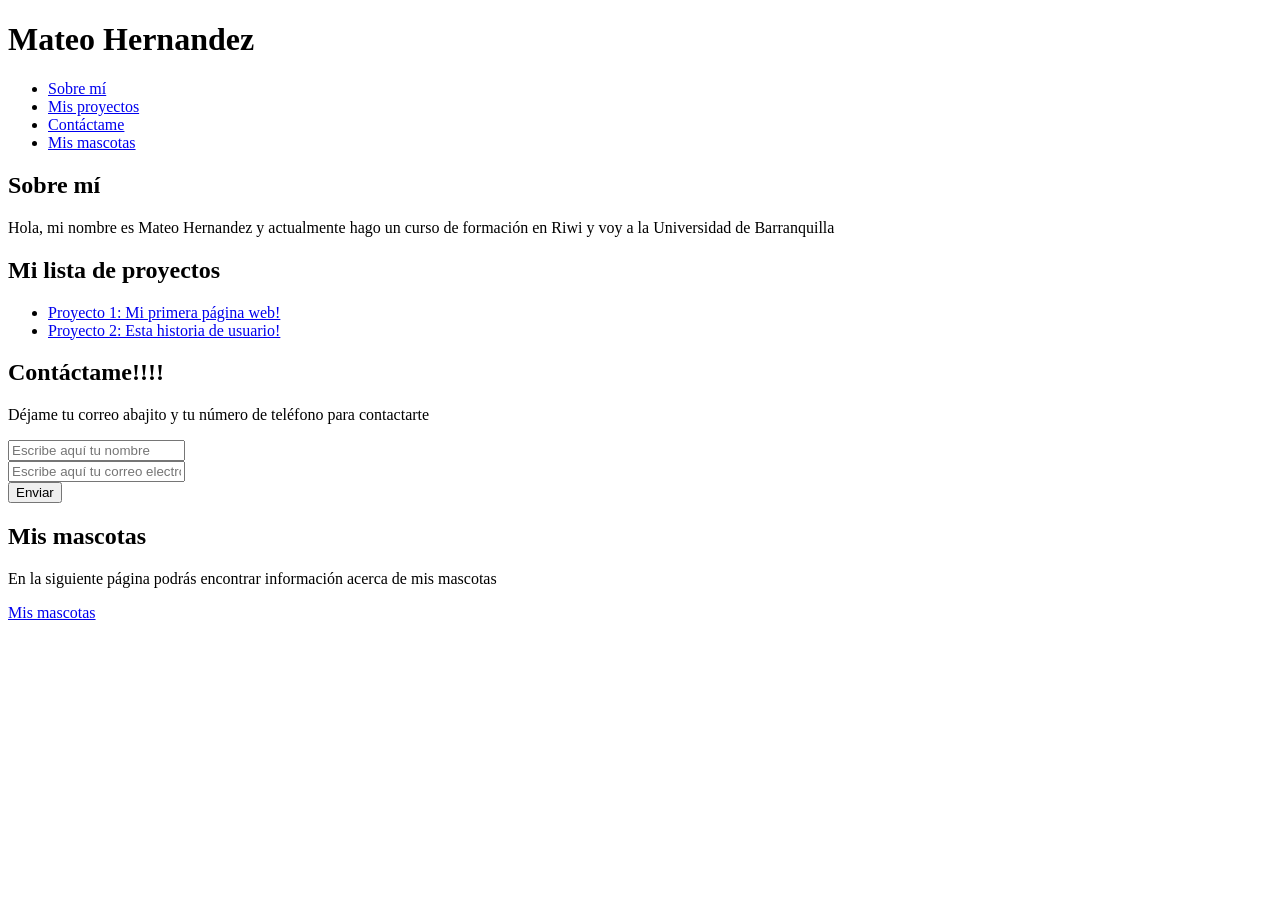
==== index.html @ 8d3a4a5f "Add files via upload" ====
<!DOCTYPE html>
<html lang="es">
<head>
    <link rel="stylesheet" href="styles.css">
    <meta name="viewport" content="width=device-width, initial-scale=1.0">
    <meta charset="UTF-8">
    <title>Mi Portafolio</title>
</head>
<body>
    <header>
        <h1> Mateo Hernandez</h1>
        <nav>
            <ul>
                <li><a href="#Sobre-mí">Sobre mí</a></li>
                <li><a href="#Mi-lista-de-proyectos">Mis proyectos</a></li>
                <li><a href="#Contáctame!!!!">Contáctame</a></li>
                <li><a href="mascotas.html">Mis mascotas</a></li>
            </ul>
        </nav>
    </header>
    <section id="Sobre-mí"> 
        <h2>Sobre mí</h2> 
            <p> Hola, mi nombre es Mateo Hernandez y actualmente hago un curso de formación en Riwi y voy a la Universidad de Barranquilla</p>
    </section>
    <section id="Mi-lista-de-proyectos">
        <h2>Mi lista de proyectos</h2>
        <ul>
            <li><a href="#">Proyecto 1: Mi primera página web!</a></li>
            <li><a href="#">Proyecto 2: Esta historia de usuario!</a></li>
        </ul>
    </section>
    <section id ="Contáctame!!!!">
        <h1> Contáctame!!!!</h1>
        <p> Déjame tu correo abajito y tu número de teléfono para contactarte</p>
        <form>
            <input type="text" placeholder="Escribe aquí tu nombre">
            <br>
            <input type="text" placeholder="Escribe aquí tu correo electrónico">
            <br>
            <button type ="submit">Enviar</button>
        </form>
                <h2> Mis mascotas</h2>
            <p> En la siguiente página podrás encontrar información acerca de mis mascotas </p>      
            <a href="mascotas.html"> Mis mascotas</a>
    </section>
    
</body>
</html>
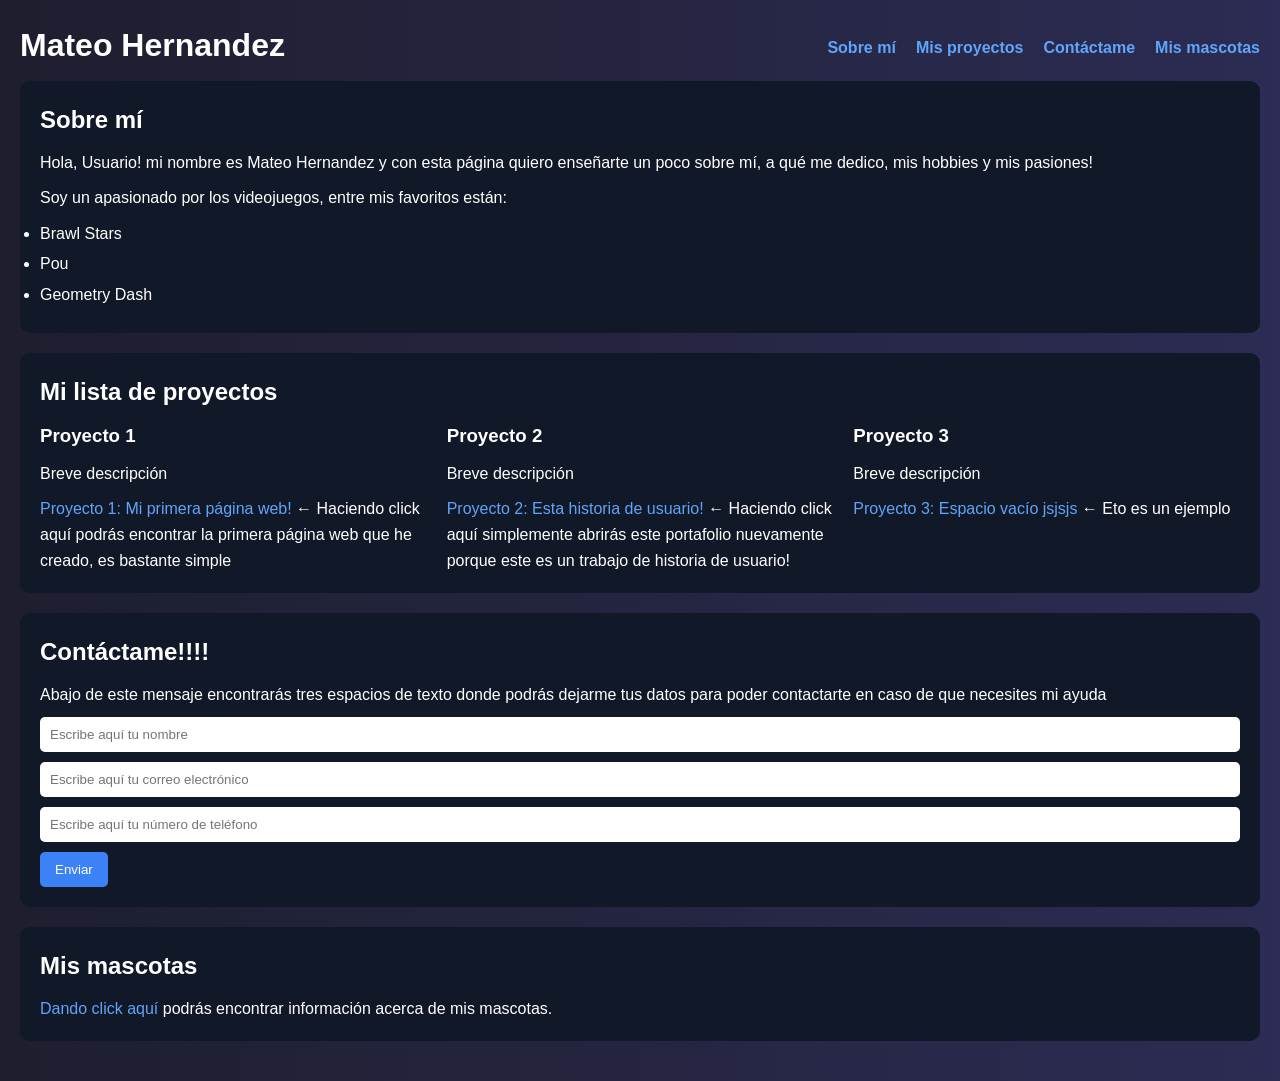
==== commit 41cd50c5: "Actualización de index y el css" ====
--- a/index.html
+++ b/index.html
@@ -10,7 +10,7 @@
     <header>
         <h1> Mateo Hernandez</h1>
         <nav>
-            <ul>
+            <ul id="gustos">
                 <li><a href="#Sobre-mí">Sobre mí</a></li>
                 <li><a href="#Mi-lista-de-proyectos">Mis proyectos</a></li>
                 <li><a href="#Contáctame!!!!">Contáctame</a></li>
@@ -20,29 +20,60 @@
     </header>
     <section id="Sobre-mí"> 
         <h2>Sobre mí</h2> 
-            <p> Hola, mi nombre es Mateo Hernandez y actualmente hago un curso de formación en Riwi y voy a la Universidad de Barranquilla</p>
+            <p> Hola, Usuario! mi nombre es Mateo Hernandez y con esta página quiero enseñarte un poco sobre mí, a qué me dedico, mis hobbies y mis pasiones!</p>
+            <div class="pasiones">
+                <p> Soy un apasionado por los videojuegos, entre mis favoritos están:</p>   
+                    <ul class ="listado">
+                        <li>Brawl Stars</li>
+                        <li>Pou</li>
+                        <li>Geometry Dash</li>
+                    </ul>
+            </div>
+
+            <div class="pasion2">
+
+            </div>      
     </section>
+
     <section id="Mi-lista-de-proyectos">
         <h2>Mi lista de proyectos</h2>
-        <ul>
-            <li><a href="#">Proyecto 1: Mi primera página web!</a></li>
-            <li><a href="#">Proyecto 2: Esta historia de usuario!</a></li>
-        </ul>
+        <div class="grid">
+            <div>
+                <h3> Proyecto 1</h3>
+                 <p> Breve descripción</p>
+                 <a href="#">Proyecto 1: Mi primera página web!</a> ← Haciendo click aquí podrás encontrar la primera página web que he creado, es bastante simple
+            </div>
+            
+            <div>
+                <h3> Proyecto 2 </h3>
+                <p> Breve descripción </p>
+                <a href="#">Proyecto 2: Esta historia de usuario!</a> ← Haciendo click aquí simplemente abrirás este portafolio nuevamente porque este es un trabajo de historia de usuario!
+            </div>
+            <div>
+                <h3> Proyecto 3</h3>
+                <p> Breve descripción </p>
+                <a href="#">Proyecto 3: Espacio vacío jsjsjs</a> ← Eto es un ejemplo
+            </div>
+        </div>
     </section>
+    
     <section id ="Contáctame!!!!">
         <h1> Contáctame!!!!</h1>
-        <p> Déjame tu correo abajito y tu número de teléfono para contactarte</p>
-        <form>
+        <p> Abajo de este mensaje encontrarás tres espacios de texto donde podrás dejarme tus datos para poder contactarte en caso de que necesites mi ayuda</p>
+        <form id="espaciodeabajito">
             <input type="text" placeholder="Escribe aquí tu nombre">
-            <br>
+        <br>
             <input type="text" placeholder="Escribe aquí tu correo electrónico">
-            <br>
+        <br>
+            <input type="text" placeholder="Escribe aquí tu número de teléfono">
+        <br>
             <button type ="submit">Enviar</button>
         </form>
-                <h2> Mis mascotas</h2>
-            <p> En la siguiente página podrás encontrar información acerca de mis mascotas </p>      
-            <a href="mascotas.html"> Mis mascotas</a>
     </section>
-    
+
+    <section id ="contactame">
+        <h2> Mis mascotas</h2>
+            <a href="mascotas.html"> Dando click aquí </a> podrás encontrar información acerca de mis mascotas. 
+    </section>
 </body>
-</html>
+</html>
--- a/styles.css
+++ b/styles.css
@@ -0,0 +1,151 @@
+
+* {
+    margin: 0;
+    padding: 0;
+    box-sizing: border-box;
+}
+
+body {
+    font-family: Arial, Helvetica, sans-serif;
+    background: linear-gradient(to right, #1e1e2f, #2c2c54);
+    color: #ffffff;
+    line-height: 1.6;
+    padding: 20px;
+}
+
+#listado {
+    padding-left: 20px;
+}
+
+#pasiones {
+    background-color: #000000;
+}
+
+
+header {
+    display: flex;
+    justify-content: space-between;
+    align-items: center;
+}
+
+header h1 {
+    text-align: center;
+    margin-bottom: 10px;
+}
+
+nav ul {
+    display: flex;
+    justify-content: center;
+    gap: 20px;
+    list-style: none;
+}
+
+nav a {
+    text-decoration: none;
+    color: #60a5fa;
+    font-weight: bold;
+    transition: 0.3s;
+}
+
+nav a:hover {
+    color: #93c5fd;
+}
+
+
+section {
+    background: #111827;
+    padding: 20px;
+    margin-bottom: 20px;
+    border-radius: 10px;
+}
+
+
+h1, h2, h3 {
+    margin-bottom: 10px;
+}
+
+p {
+    margin-bottom: 10px;
+}
+
+
+ul li {
+    margin-bottom: 5px;
+}
+
+
+a {
+    color: #60a5fa;
+    text-decoration: none;
+}
+
+a:hover {
+    text-decoration: underline;
+}
+
+
+form {
+    margin-top: 10px;
+}
+
+input {
+    width: 100%;
+    padding: 10px;
+    margin-bottom: 10px;
+    border: none;
+    border-radius: 5px;
+}
+
+.grid {
+    display: grid;
+    grid-template-columns: repeat(3, 1fr);
+    gap: 20px;
+}
+
+button {
+    padding: 10px 15px;
+    background: #3b82f6;
+    border: none;
+    border-radius: 5px;
+    color: white;
+    cursor: pointer;
+    transition: 0.3s;
+}
+
+button:hover {
+    background: #2563eb;
+}
+
+
+article {
+    background: #111827;
+    margin-bottom: 20px;
+    padding: 15px;
+    border-radius: 10px;
+    text-align: center;
+    transition: transform 0.3s;
+}
+
+article:hover {
+    transform: scale(1.02);
+}
+
+
+img {
+    width: 250px;
+    height: auto;
+    border-radius: 10px;
+    margin: 10px 0;
+}
+
+
+@media (max-width: 600px) {
+    nav ul {
+        flex-direction: column;
+        align-items: center;
+    }
+
+    img {
+        width: 100%;
+    }
+}
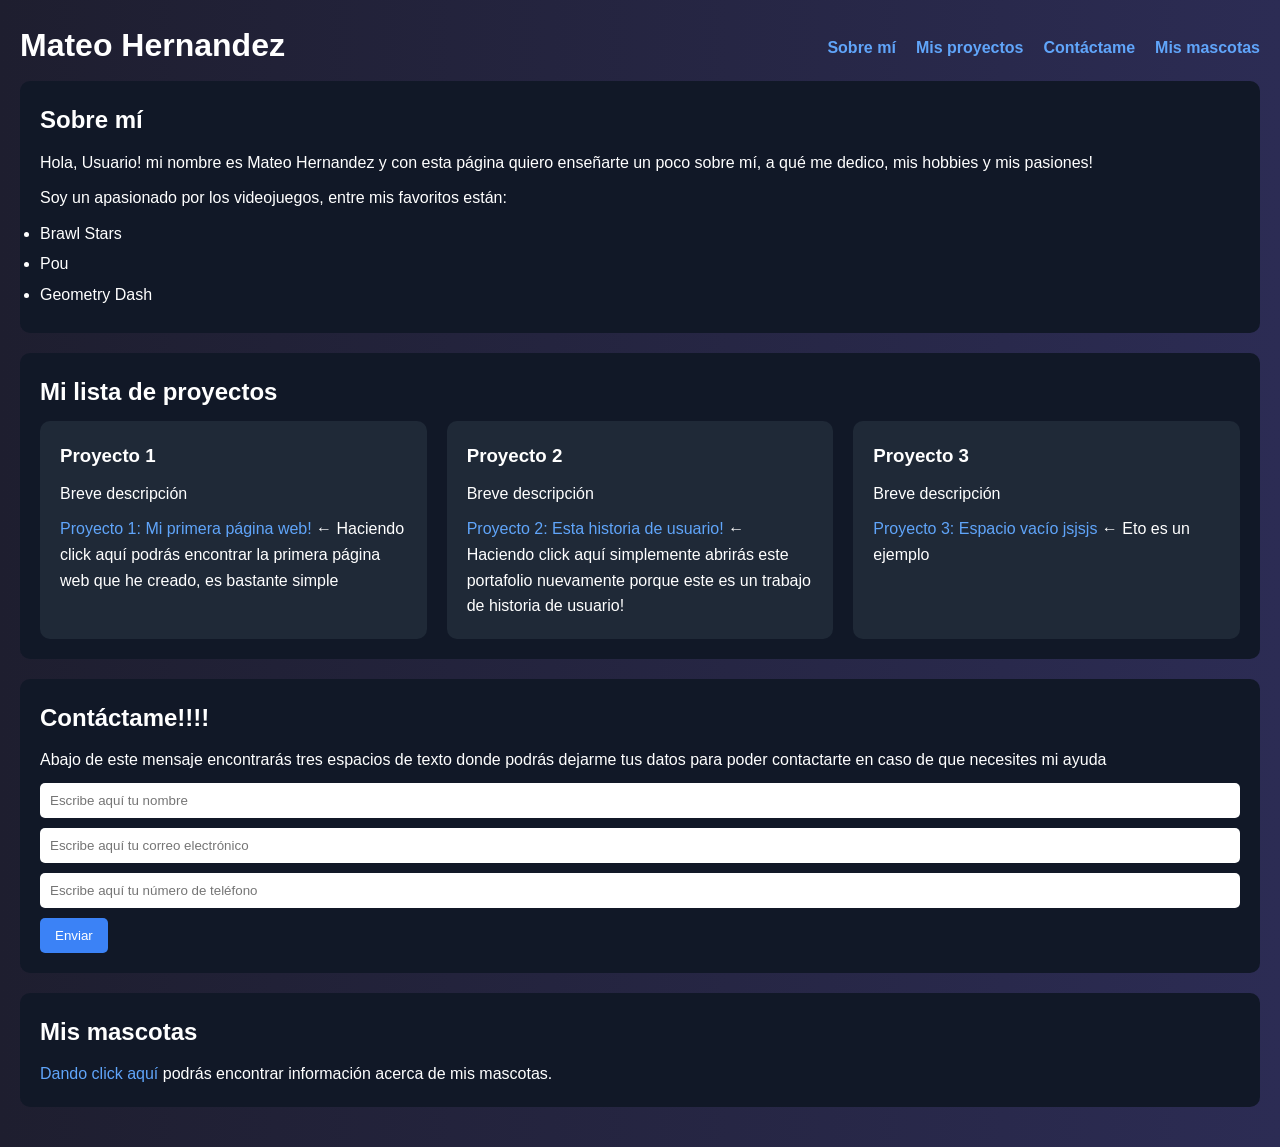
==== commit a52cfb64: "Se actualizan todas las tasks de la historia de usuario, falta comentar" ====
--- a/index.html
+++ b/index.html
@@ -38,18 +38,18 @@
     <section id="Mi-lista-de-proyectos">
         <h2>Mi lista de proyectos</h2>
         <div class="grid">
-            <div>
+            <div class="csstarjeta">
                 <h3> Proyecto 1</h3>
                  <p> Breve descripción</p>
                  <a href="#">Proyecto 1: Mi primera página web!</a> ← Haciendo click aquí podrás encontrar la primera página web que he creado, es bastante simple
             </div>
             
-            <div>
+            <div class="csstarjeta">
                 <h3> Proyecto 2 </h3>
                 <p> Breve descripción </p>
                 <a href="#">Proyecto 2: Esta historia de usuario!</a> ← Haciendo click aquí simplemente abrirás este portafolio nuevamente porque este es un trabajo de historia de usuario!
             </div>
-            <div>
+            <div class="csstarjeta">
                 <h3> Proyecto 3</h3>
                 <p> Breve descripción </p>
                 <a href="#">Proyecto 3: Espacio vacío jsjsjs</a> ← Eto es un ejemplo
--- a/styles.css
+++ b/styles.css
@@ -102,6 +102,34 @@
     gap: 20px;
 }
 
+.gatitos {
+    display: flex;
+    flex-wrap: wrap;
+    gap: 20px;
+    justify-content: center;
+}
+
+.galeria {
+    display: grid;
+    grid-template-columns: repeat(auto-fit, minmax(250px, 1fr));
+    flex-wrap: wrap;
+    gap: 20px;
+    justify-content: center;
+}
+
+
+
+.csstarjeta {
+    background: #1f2937;    /* color de fondo */
+    padding: 20px;          /* espacio interno */
+    border-radius: 10px;    /* bordes redondeados */
+    transition: transform 0.3s; /* animación suave */
+}
+
+.csstarjeta:hover {
+    transform: scale(1.02); /* crece un poco al pasar el mouse */
+}
+
 button {
     padding: 10px 15px;
     background: #3b82f6;
